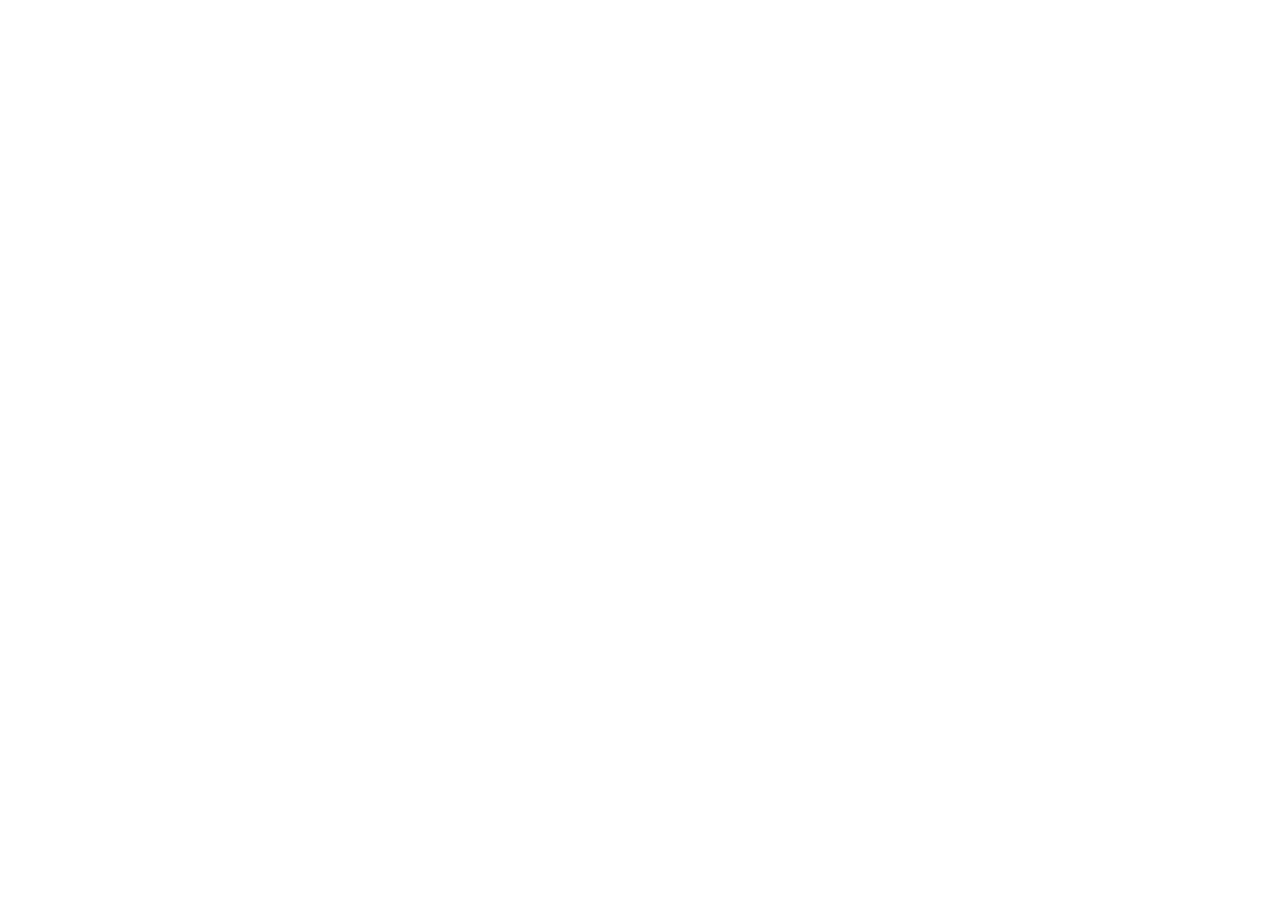
==== credits.html @ 383f422e "up" ====
<!DOCTYPE html>
<html lang="en">

<link rel="stylesheet" href="CSS/credits.css">

<head>
    <meta charset="UTF-8">
    <meta name="viewport" content="width=device-width, initial-scale=1.0">
    <title>Home page</title>
</head>

<body>
    <!-- main illust -->
     <div class="main-illust">
    </div>

<script src="JS/credits.js"></script>

</body>
</html>
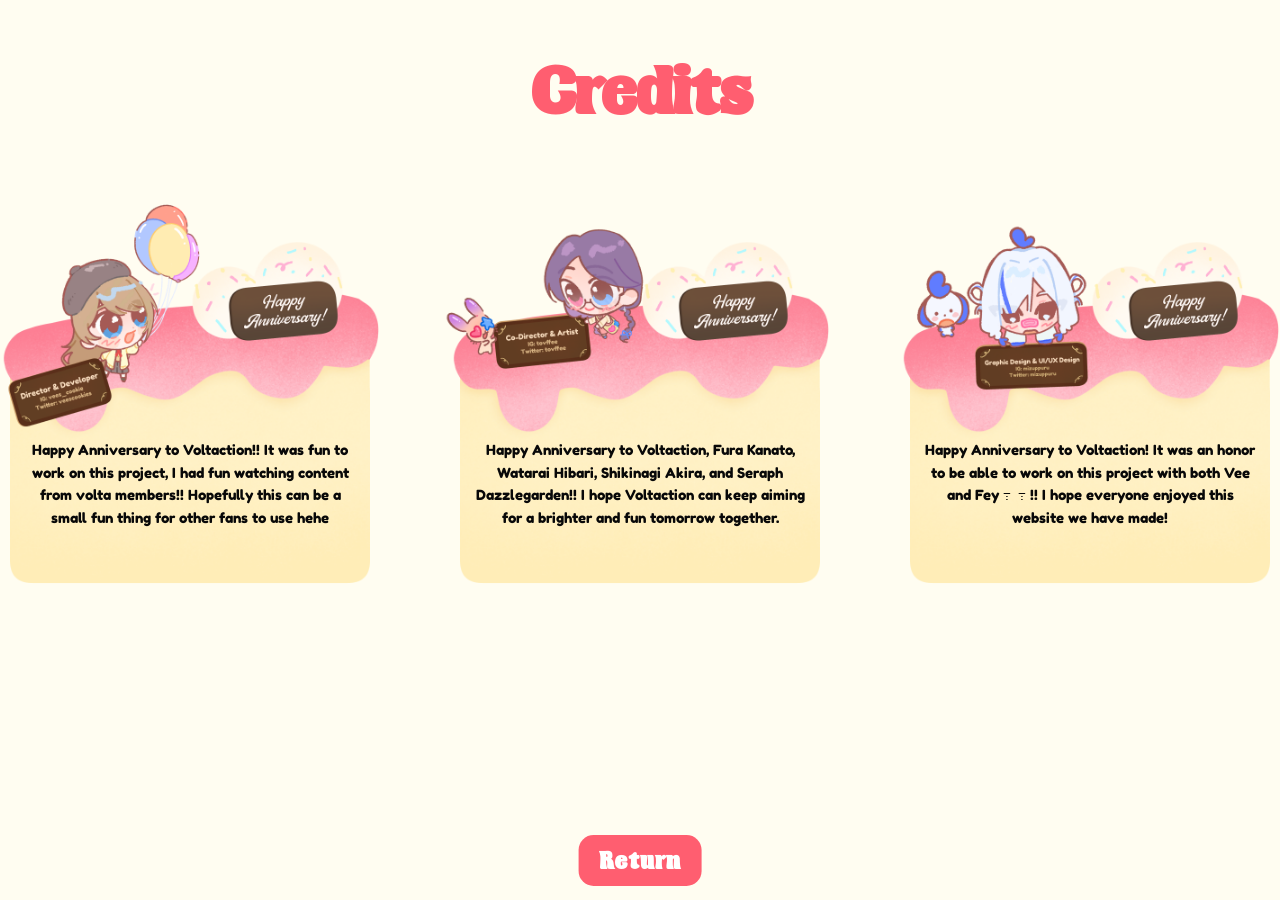
==== commit 4f1984f0: "update readus" ====
--- a/credits.html
+++ b/credits.html
@@ -11,8 +11,53 @@
 
 <body>
     <!-- main illust -->
-     <div class="main-illust">
+     <div class="cont">
+            <h1>Credits</h1>
+        <div class="credits-cont">
+
+            <div class="credits-vees">
+                <img src="Images/Vees Message.png">
+
+                <div class="text-vees">
+                    <p> Happy Anniversary to Voltaction!! 
+                        It was fun to work on this project, 
+                        I had fun watching content from volta members!!
+                         Hopefully this can be a small fun thing for 
+                         other fans to use hehe</p>
+                
+                </div>
+            </div>
+
+             <div class="credits-fey">
+                <img src="Images/Fey Message.png">
+
+                <div class="text-fey"> 
+                    <p>Happy Anniversary to Voltaction, 
+                        Fura Kanato, Watarai Hibari, Shikinagi Akira, 
+                        and Seraph Dazzlegarden!! I hope Voltaction 
+                        can keep aiming for a brighter and fun tomorrow together.</p>
+                </div>
+             </div>
+
+             <div class="credits-mizu">
+                 <img src="Images/Mizu Message.png">
+                
+                 <div class="text-mizu">
+                    <p>Happy Anniversary to Voltaction! 
+                        It was an honor to be able to work on 
+                        this project with both Vee and Fey ߹𖥦߹  
+                        !! I hope everyone enjoyed this website 
+                        we have made!</p>
+                 </div>
+            </div>
+               
+        </div>
     </div>
+
+
+        <div class="return">
+            <button id ="return-button">Return</button>
+        </div>
 
 <script src="JS/credits.js"></script>
 
--- a/CSS/credits.css
+++ b/CSS/credits.css
@@ -0,0 +1,150 @@
+@font-face {
+        font-family: 'Kingthings Organica';
+        src: url('../fonts/Kingthings Organica.ttf') format('truetype');
+
+    }
+
+      @font-face {
+        font-family: 'FredokaOne';
+        src: url('../fonts/FredokaOne-Regular.ttf') format('truetype');
+
+    }
+
+        /* BG colour */
+    body{
+        background-color: #fffdf1;
+    }
+    
+    h1{
+        font-family: "Kingthings Organica";
+        font-size: 72px;
+        color: #FF5E70;
+        text-align: center;
+    } 
+
+     .return{
+        /* position */
+        position: fixed;
+        bottom: 10px;
+        left: 50%;
+        gap: 20px;
+        z-index: 1000;
+        transform: translateX(-50%);
+        height: 60px;
+
+        display : flex;
+        justify-content: center;
+        align-items: center;
+    }    
+
+    .credits-cont{
+        display: flex;
+        flex-direction: row;
+        justify-content: center;
+        align-items: flex-start;
+    }
+
+    .credits-vees{
+        position: relative;
+        width: 460pxs;
+    }
+    .credits-vees img{
+        width: 450px;
+        height:auto;
+        display:block;
+    }
+
+    .credits-fey{
+        position: relative;
+        width: 460px;
+    }
+    .credits-fey img{
+        width: 450px;
+        height:auto;
+        display:block;
+    }
+
+    .credits-mizu{
+        position: relative;
+        width: 460px;
+    }
+    .credits-mizu img{
+        width: 450px;
+        height:auto;
+        display:block;
+    }
+
+    .text-vees{
+        position: absolute;
+        top: 68%;
+        left: 50%;
+        transform: translate(-50%, -50%);
+
+        width: 75%;
+        text-align: center;
+
+        color: #080808;
+        font-size: 14px;
+        line-height: 1.6;
+        font-family: "FredokaOne"
+    }
+
+       .text-fey{
+        position: absolute;
+        top: 68%;
+        left: 50%;
+        transform: translate(-50%, -50%);
+
+        width: 75%;
+        text-align: center;
+
+        color: #080808;
+        font-size: 14px;
+        line-height: 1.6;
+        font-family: "FredokaOne"
+    }
+
+       .text-mizu{
+        position: absolute;
+        top: 68%;
+        left: 50%;
+        transform: translate(-50%, -50%);
+
+        width: 75%;
+        text-align: center;
+
+        color: #080808;
+        font-size: 14px;
+        line-height: 1.6;
+        font-family: "FredokaOne"
+    }
+    
+        /* button style */
+    button{
+        background-color: #FF5E70;
+        color: white;
+        border: none;
+        padding: 10px 20px;
+        font-size: 16px;
+        cursor: pointer;
+        border-radius: 15px;
+
+        /* font */
+        font-family: 'Kingthings Organica', sans-serif;
+        font-weight: 600;
+        font-size: 26px;
+        letter-spacing: 1.3px;
+
+    }
+
+    button:hover{
+        scale: 1.1;
+    }
+
+     @media screen and (max-width:660px){
+        body{
+            min-height: 100vh;
+            margin: 0;
+        }
+
+    }
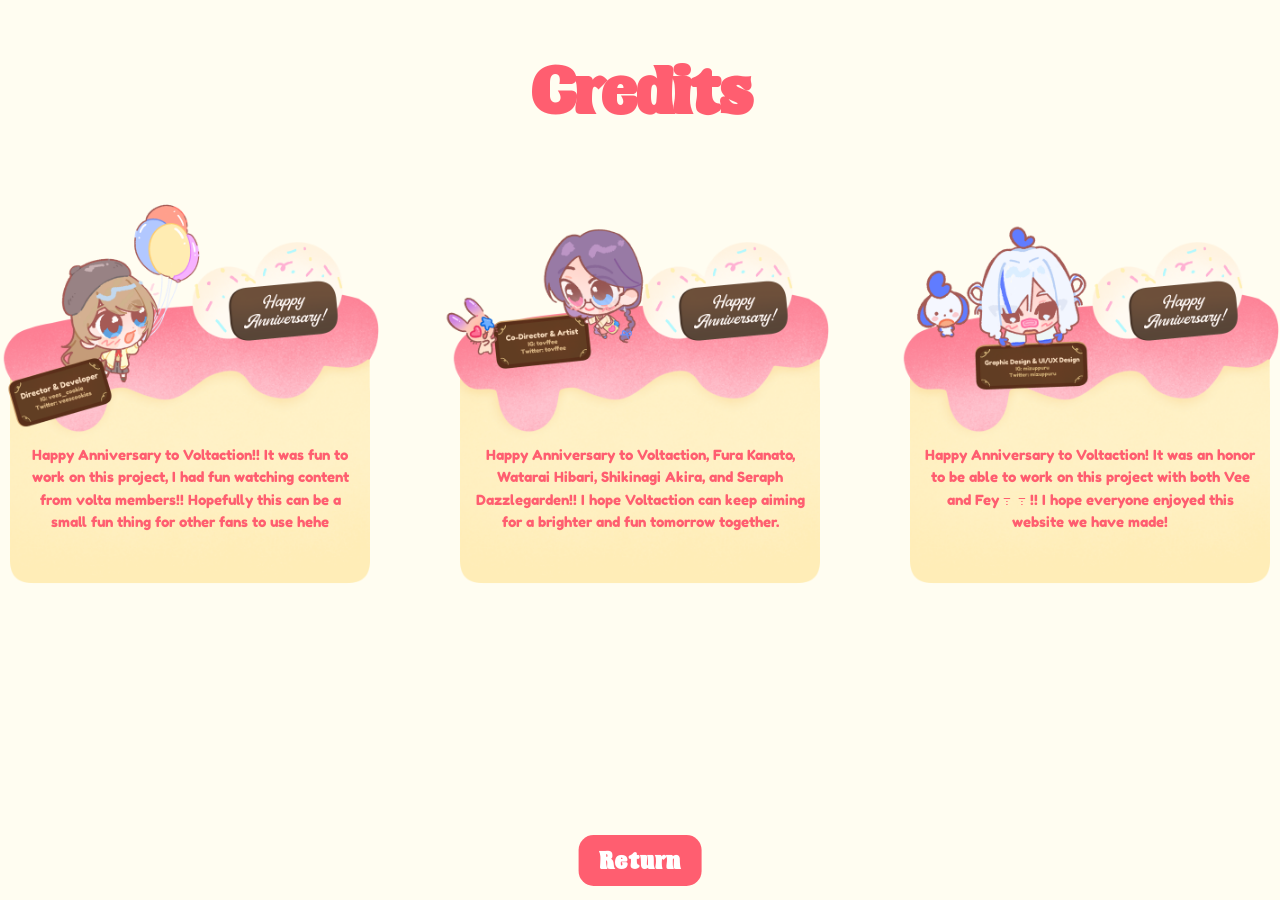
==== commit 10bb1259: "update" ====
--- a/credits.html
+++ b/credits.html
@@ -45,9 +45,8 @@
                  <div class="text-mizu">
                     <p>Happy Anniversary to Voltaction! 
                         It was an honor to be able to work on 
-                        this project with both Vee and Fey ߹𖥦߹  
-                        !! I hope everyone enjoyed this website 
-                        we have made!</p>
+                        this project with both Vee and Fey ߹𖥦߹  !! 
+                        I hope everyone enjoyed this website we have made!</p>
                  </div>
             </div>
                
--- a/CSS/credits.css
+++ b/CSS/credits.css
@@ -76,14 +76,14 @@
 
     .text-vees{
         position: absolute;
-        top: 68%;
+        top: 69%;
         left: 50%;
         transform: translate(-50%, -50%);
 
         width: 75%;
         text-align: center;
 
-        color: #080808;
+        color: #FF5E70;
         font-size: 14px;
         line-height: 1.6;
         font-family: "FredokaOne"
@@ -91,14 +91,14 @@
 
        .text-fey{
         position: absolute;
-        top: 68%;
+        top: 69%;
         left: 50%;
         transform: translate(-50%, -50%);
 
         width: 75%;
         text-align: center;
 
-        color: #080808;
+        color: #FF5E70;
         font-size: 14px;
         line-height: 1.6;
         font-family: "FredokaOne"
@@ -106,14 +106,14 @@
 
        .text-mizu{
         position: absolute;
-        top: 68%;
+        top: 69%;
         left: 50%;
         transform: translate(-50%, -50%);
 
         width: 75%;
         text-align: center;
 
-        color: #080808;
+        color: #FF5E70;
         font-size: 14px;
         line-height: 1.6;
         font-family: "FredokaOne"
@@ -146,5 +146,16 @@
             min-height: 100vh;
             margin: 0;
         }
+        .credits-cont{
+            display: flex;
+            flex-direction: column;
+            justify-content: center;
+            align-items: flex-start;
+        }
 
-    }
+        .credits-vees,
+        .credits-fey,
+        .credits-mizu {
+            margin: 0;
+            padding: 0;}
+    }
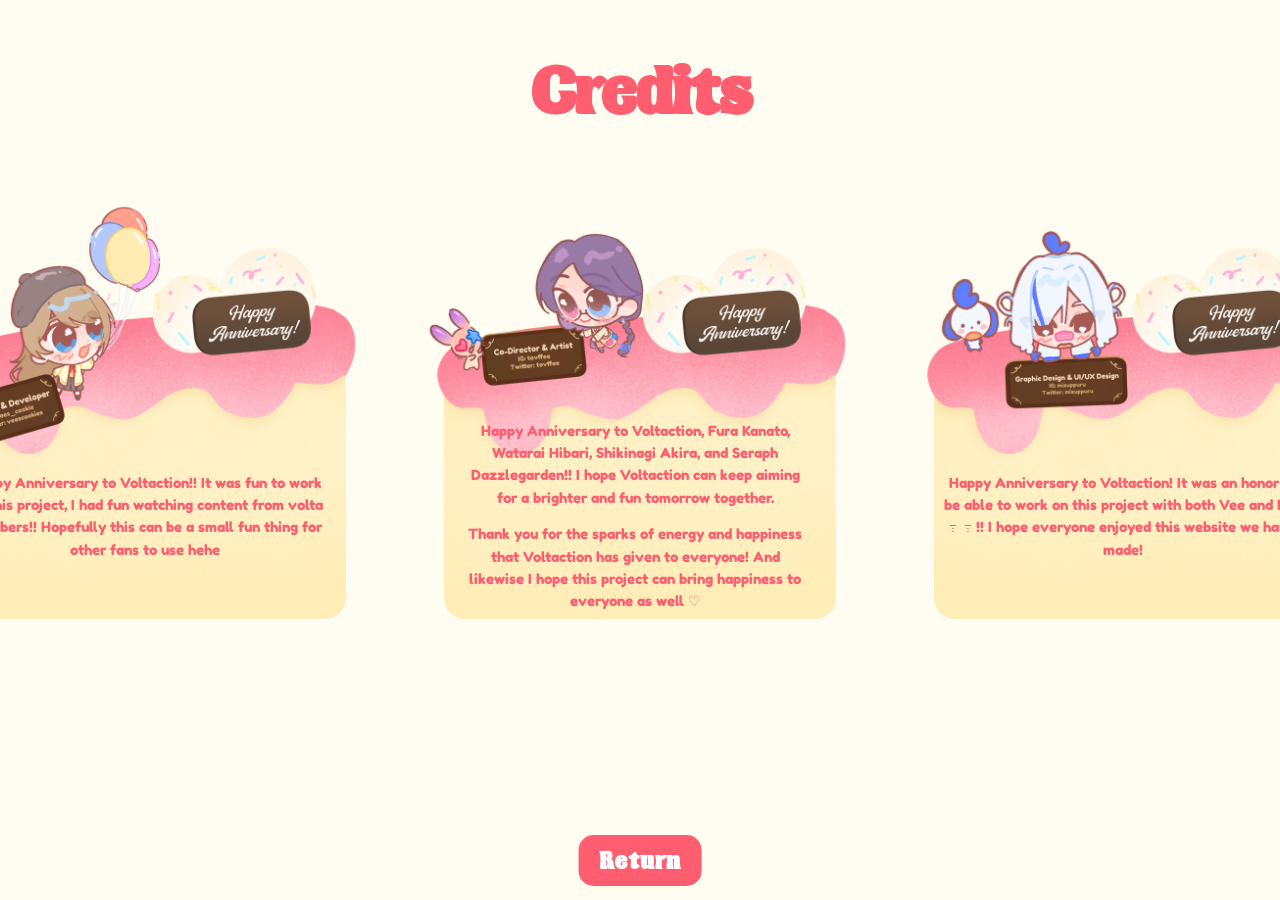
==== commit 3d6717e3: "update" ====
--- a/credits.html
+++ b/credits.html
@@ -36,6 +36,10 @@
                         Fura Kanato, Watarai Hibari, Shikinagi Akira, 
                         and Seraph Dazzlegarden!! I hope Voltaction 
                         can keep aiming for a brighter and fun tomorrow together.</p>
+                    <p>Thank you for the sparks of energy and happiness 
+                        that Voltaction has given to everyone! 
+                        And likewise I hope this project can bring happiness 
+                        to everyone as well ♡</p>
                 </div>
              </div>
 
@@ -54,9 +58,9 @@
     </div>
 
 
-        <div class="return">
-            <button id ="return-button">Return</button>
-        </div>
+    <div class="return">
+        <button id ="return-button">Return</button>
+    </div>
 
 <script src="JS/credits.js"></script>
 
--- a/CSS/credits.css
+++ b/CSS/credits.css
@@ -46,30 +46,30 @@
 
     .credits-vees{
         position: relative;
-        width: 460pxs;
+        width: 510px;
     }
     .credits-vees img{
-        width: 450px;
+        width: 490px;
         height:auto;
         display:block;
     }
 
     .credits-fey{
         position: relative;
-        width: 460px;
+        width: 510px;
     }
     .credits-fey img{
-        width: 450px;
+        width: 490px;
         height:auto;
         display:block;
     }
 
     .credits-mizu{
         position: relative;
-        width: 460px;
+        width: 510px;
     }
     .credits-mizu img{
-        width: 450px;
+        width: 490px;
         height:auto;
         display:block;
     }
@@ -77,7 +77,7 @@
     .text-vees{
         position: absolute;
         top: 69%;
-        left: 50%;
+        left: 49%;
         transform: translate(-50%, -50%);
 
         width: 75%;
@@ -92,10 +92,10 @@
        .text-fey{
         position: absolute;
         top: 69%;
-        left: 50%;
+        left: 49%;
         transform: translate(-50%, -50%);
 
-        width: 75%;
+        width: 69%;
         text-align: center;
 
         color: #FF5E70;
@@ -107,7 +107,7 @@
        .text-mizu{
         position: absolute;
         top: 69%;
-        left: 50%;
+        left: 48.5%;
         transform: translate(-50%, -50%);
 
         width: 75%;
